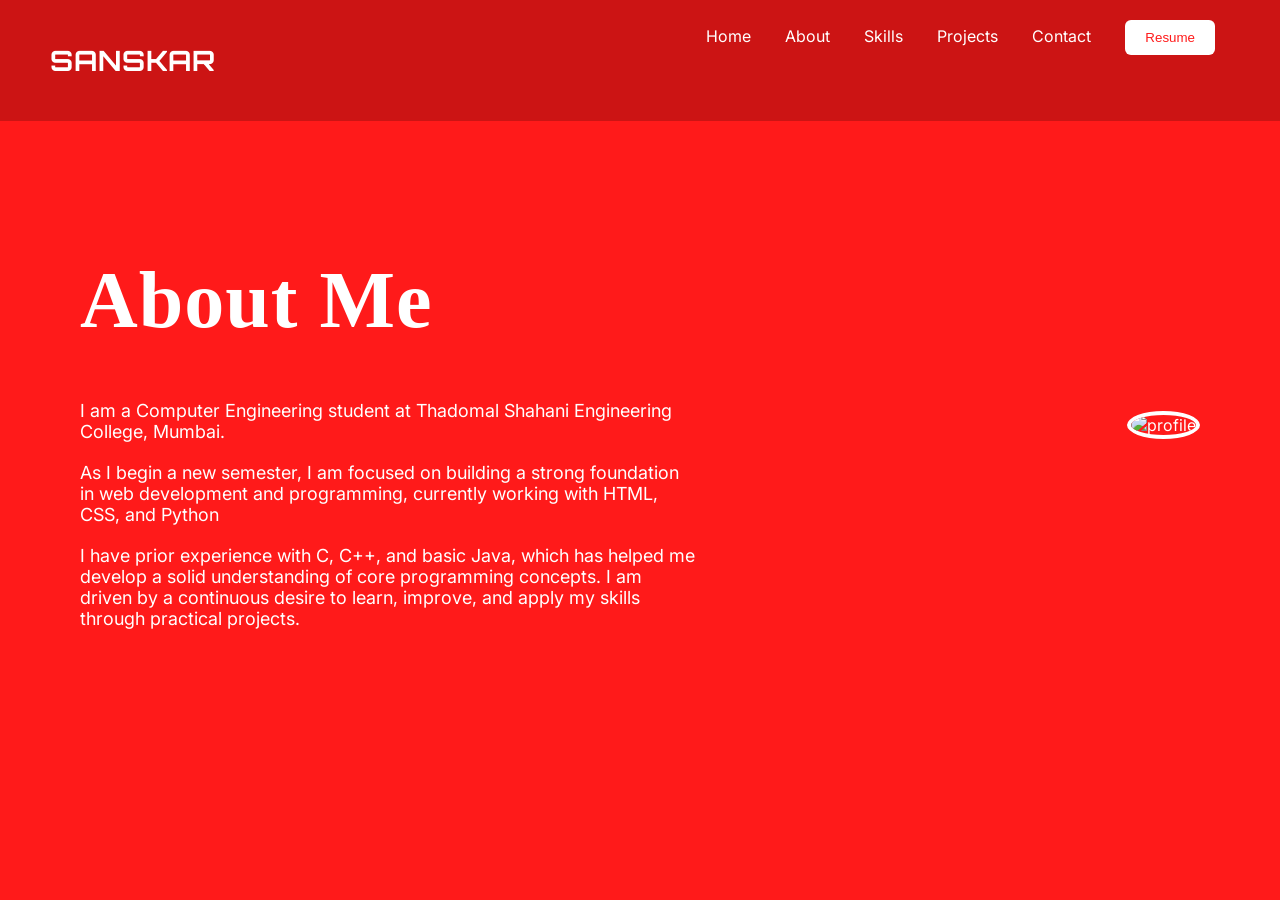
==== about.html @ c8adff10 "Add files via upload" ====
<!DOCTYPE html>
<html>
<head>
  <title>About</title>
  <link rel="stylesheet" href="style.css">
</head>

<body>

<nav class="nav">
  <h2 class="logo">SANSKAR</h2>
  <div class="nav-links">
    <a href="index.html">Home</a>
    <a href="about.html">About</a>
    <a href="skills.html">Skills</a>
    <a href="projects.html">Projects</a>
    <a href="contact.html">Contact</a>
    <a href="Resume.pdf" download><button>Resume</button></a>
  </div>
</nav>

<div class="about-page">

  <div class="about-top">

    <div class="about-text">
      <h1>About Me</h1>

      <p>
        I am a Computer Engineering student at Thadomal Shahani Engineering College, Mumbai.
      </p>

      <p>As I begin a new semester, I am focused on building a strong foundation in web development and programming, currently working with HTML, CSS, and Python
       
      </p>

      <p>
        I have prior experience with C, C++, and basic Java, which has helped me develop a solid understanding of core programming concepts. I am driven by a continuous desire to learn, improve, and apply my skills through practical projects.
      </p>
    </div>

    <div class="about-image">
      <img src="c:\Users\DELL\Downloads\WhatsApp Image 2026-03-28 at 12.19.54.jpeg" alt="profile">
    </div>

  </div>
  </div>

</div>

</body>
</html>
---- style.css ----
/* GOOGLE FONTS */
@import url('https://fonts.googleapis.com/css2?family=Bebas+Neue&family=Orbitron:wght@400;600&family=Inter:wght@300;400&display=swap');

body {
  margin: 0;
  font-family: 'Inter', sans-serif;
  background: #ff1a1a;
  color: white;
  overflow-x: hidden;
}
.hero h1 {
  font-family: 'Bebas Neue', sans-serif; /* keep bold hero */
}
h1, h2 {
  font-family: 'Edu NSW ACT Hand Cursive', cursive;
  letter-spacing: 1px;
}


/* NAVBAR */
.nav {
  display: flex;
  justify-content: space-between;
  padding: 20px 50px;
  background: rgba(0,0,0,0.2);
  backdrop-filter: blur(10px);
}

.logo {
  font-family: 'Orbitron', sans-serif;
  font-size: 28px;
}

.nav-links a {
  margin: 0 15px;
  text-decoration: none;
  color: white;
  position: relative;
}

/* underline animation */
.nav-links a::after {
  content: "";
  position: absolute;
  width: 0%;
  height: 2px;
  bottom: -5px;
  left: 0;
  background: white;
  transition: 0.3s;
}

.nav-links a:hover::after {
  width: 100%;
}

/* BUTTON */
button {
  background: white;
  color: #ff1a1a;
  border: none;
  padding: 10px 20px;
  cursor: pointer;
  border-radius: 6px;
  transition: 0.3s;
}

button:hover {
  transform: scale(1.1);
  box-shadow: 0 0 20px white;
}

/* PAGE */
.page {
  height: 90vh;
  display: flex;
  justify-content: center;
  align-items: center;
}

/* HERO */
.hero h1 {
  font-family: 'Bebas Neue', sans-serif;
  font-size: 100px;
  letter-spacing: 3px;
  animation: float 3s infinite;
}

.hero p {
  font-size: 18px;
}

/* CARD */
.card {
  background: rgba(255,255,255,0.1);
  backdrop-filter: blur(20px);
  padding: 40px;
  border-radius: 20px;
  text-align: center;
  width: 400px;
  transition: 0.3s;
}


.card:hover {
  transform: rotateX(5deg) rotateY(-5deg) scale(1.05);
}


.project-card {
  display: block;
  background: rgba(255,255,255,0.2);
  padding: 20px;
  margin: 10px;
  border-radius: 15px;
  text-decoration: none;
  color: white;
  transition: 0.3s;
}

.project-card:hover {
  background: white;
  color: #ff1a1a;
  transform: translateY(-10px);
}


.contact-strip {
  width: 70%;
  display: flex;
  justify-content: space-between;
  padding: 20px 30px;
  margin: 10px auto;
  background: rgba(255,255,255,0.2);
  border-radius: 12px;
  transition: 0.3s;
}

.contact-strip:hover {
  background: white;
  color: #ff1a1a;
  transform: scale(1.03);
}

@keyframes float {
  0% { transform: translateY(0); }
  50% { transform: translateY(-15px); }
  100% { transform: translateY(0); }
}


body {
  animation: fadeIn 1s ease;
}

@keyframes fadeIn {
  from { opacity: 0; }
  to { opacity: 1; }
}

.skills-page {
  padding: 100px 80px;
}

.skills-title {
  font-size: 80px;
  margin-bottom: 30px;
}
.skills-subtitle {
  color: #00ff99;
  margin-bottom: 20px;
}

.skills-grid {
  display: flex;
  flex-wrap: wrap;
  gap: 20px;
}

.skill {
  padding: 15px 30px;
  border-radius: 6px;
  font-weight: bold;
  letter-spacing: 2px;
  transition: 0.3s;
  cursor: pointer;
}
.python { background: #2b4c6f; }
.java { background: #0b7285; }
.cpp { background: #003366; }
.c { background: #1f2937; }
.html { background: #b91c1c; }
.css { background: #1e40af; }

.skill:hover {
  transform: scale(1.1);
  box-shadow: 0 0 20px white;
}
/* PROJECT PAGE */
.projects-page {
  padding: 100px 80px;
  max-width: 1200px;
  margin: auto;
}

/* TITLE */
.projects-title {
  font-size: 70px;
  margin-bottom: 40px;
}

/* GRID (2 cards per row) */
.projects-grid {
  display: grid;
  grid-template-columns: repeat(2, 1fr);
  gap: 30px;
}

/* CARD */
.project-card {
  background: rgba(255,255,255,0.1);
  backdrop-filter: blur(20px);
  padding: 25px;
  border-radius: 15px;
  transition: 0.3s;
}

/* HOVER */
.project-card:hover {
  transform: translateY(-10px) scale(1.03);
  box-shadow: 0 0 20px white;
}

/* TAGS */
.tags {
  font-size: 14px;
  opacity: 0.8;
  margin: 10px 0;
}

/* DESCRIPTION */
.desc {
  font-size: 14px;
  margin-bottom: 15px;
}

/* BUTTON */
.buttons a {
  text-decoration: none;
  color: white;
  border: 1px solid white;
  padding: 6px 12px;
  border-radius: 5px;
  transition: 0.3s;
}

.buttons a:hover {
  background: white;
  color: #ff1a1a;
}

/* ABOUT PAGE */
.about-page {
  padding: 80px;
}

/* TOP SPLIT */
.about-top {
  display: flex;
  justify-content: space-between;
  align-items: center;
}

.about-text {
  width: 55%;
}

.about-text h1 {
  font-size: 80px;
}

.about-text p {
  margin: 20px 0;
  font-size: 18px;
}

.about-image img {
  width: 300px;
  height: 300px;
  border-radius: 50%;
  border: 4px solid white;
  object-fit: cover;
  transition: 0.3s;
}

.about-image img:hover {
  transform: scale(1.05);
}

.terminal-card p {
  font-family: monospace;
  margin: 5px 0;
}

.terminal-card span {
  color: #00ff99;
}
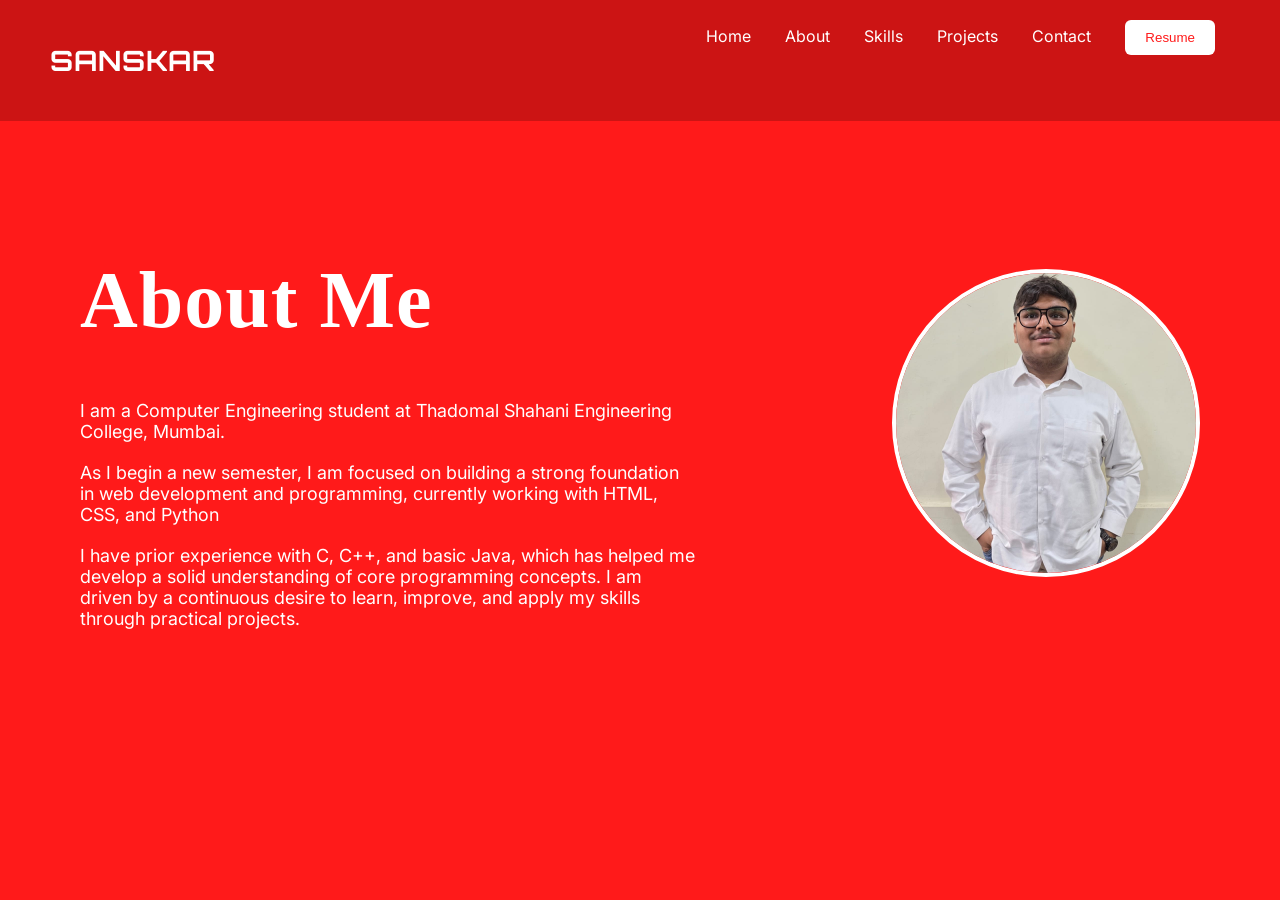
==== commit 9d40f7c1: "Update about.html" ====
--- a/about.html
+++ b/about.html
@@ -40,7 +40,7 @@
     </div>
 
     <div class="about-image">
-      <img src="c:\Users\DELL\Downloads\WhatsApp Image 2026-03-28 at 12.19.54.jpeg" alt="profile">
+      <img src="Sanskar_photo.jpeg" alt="profile">
     </div>
 
   </div>
